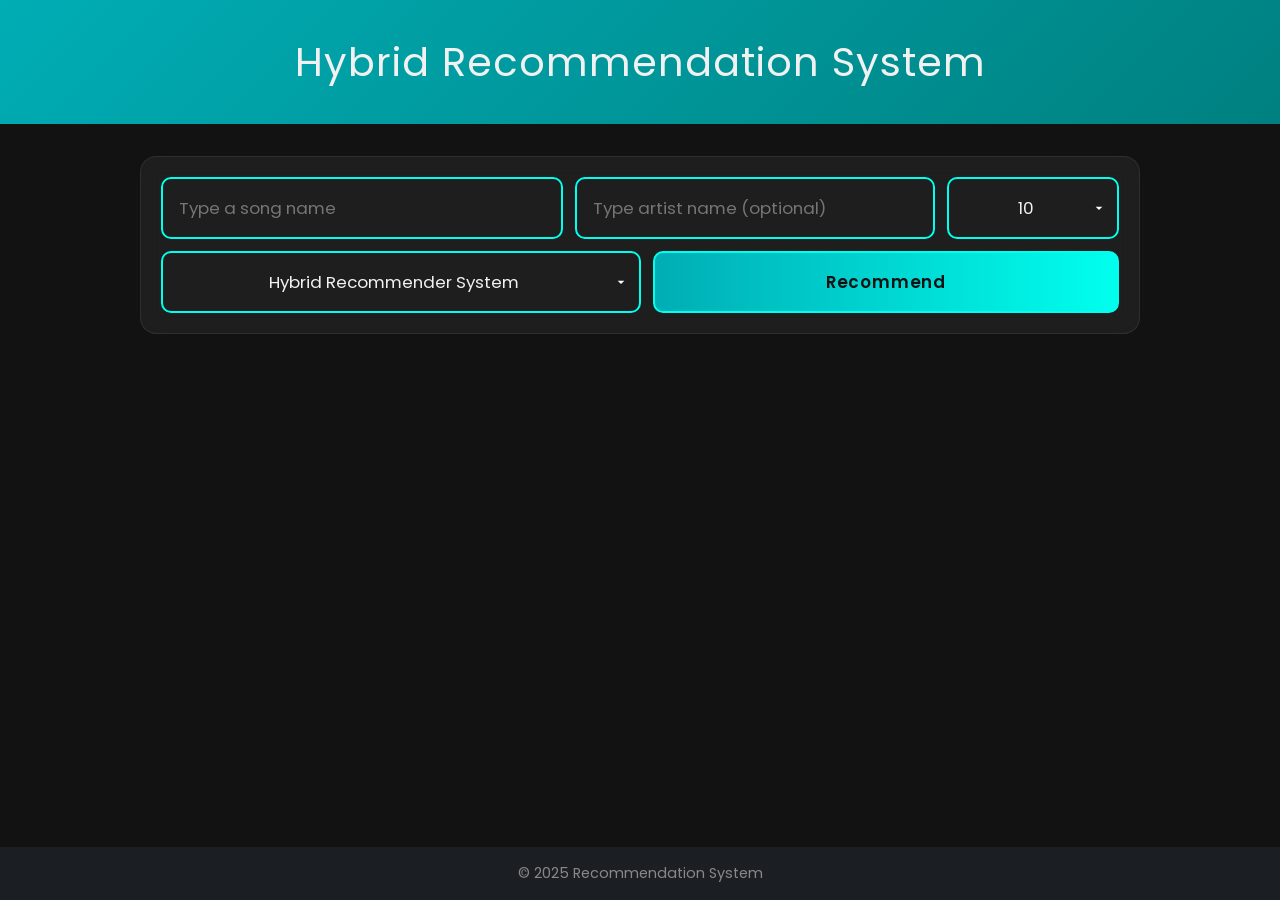
==== templates/index.html @ 408e4815 "Initial commit" ====
<!DOCTYPE html>
<html lang="en">
<head>
  <meta charset="UTF-8" />
  <meta name="viewport" content="width=device-width, initial-scale=1" />
  <title>Recommendations</title>
  <link href="https://fonts.googleapis.com/css2?family=Poppins:wght@400;500;600&display=swap" rel="stylesheet" />
  <style>
    * {
      margin: 0;
      padding: 0;
      box-sizing: border-box;
    }

    body {
      font-family: 'Poppins', sans-serif;
      background: #121212;
      color: #F1F1F1;
      display: flex;
      flex-direction: column;
      min-height: 100vh;
    }

    header {
      background: linear-gradient(135deg, #00ADB5, #008080);
      padding: 2rem;
      text-align: center;
      font-size: 2.5rem;
      color: #F1F1F1;
      letter-spacing: 1px;
      user-select: none;
    }

    main {
      flex: 1;
      padding: 2rem;
      display: flex;
      flex-direction: column;
      align-items: center;
    }

    #controls {
      width: 100%;
      max-width: 1000px;
      display: flex;
      flex-wrap: wrap;
      gap: 12px;
      margin-bottom: 2rem;
      background: rgba(255, 255, 255, 0.05);
      backdrop-filter: blur(10px);
      border-radius: 16px;
      padding: 20px;
      border: 1px solid rgba(255, 255, 255, 0.08);
    }

    input,
    select,
    button {
      padding: 16px;
      font-size: 1.05rem;
      border-radius: 10px;
      border: 2px solid #00FFEE;
      background: #1E1E1E;
      color: #F1F1F1;
      font-family: 'Poppins', sans-serif;
      transition: all 0.3s ease;
      outline: none;
      cursor: pointer;
    }

    #songInput {
      flex: 3;
    }

    #artistInput {
      flex: 2;
    }

    #kValue,
    #filtering {
      flex: 1;
      text-align: center;
    }

    button {
      flex: 1;
      background: linear-gradient(to right, #00ADB5, #00FFEE);
      color: #121212;
      font-weight: 600;
      letter-spacing: 0.8px;
      border-color: #00FFEE;
    }

    button:hover {
      background: linear-gradient(to right, #00FFEE, #00ADB5);
      transform: scale(1.04);
    }

    input:focus,
    select:focus,
    button:focus {
      border-color: #00FFE0;
      background-color: #2A2A2A;
    }

    select {
      background-image: url("data:image/svg+xml,%3Csvg fill='white' height='20' viewBox='0 0 24 24' width='20' xmlns='http://www.w3.org/2000/svg'%3E%3Cpath d='M7 10l5 5 5-5z'/%3E%3C/svg%3E");
      background-repeat: no-repeat;
      background-position: right 10px center;
      background-size: 16px 16px;
      padding-right: 30px;
      appearance: none;
      -webkit-appearance: none;
      -moz-appearance: none;
    }

    #output {
      width: 100%;
      max-width: 900px;
      display: flex;
      flex-direction: column;
      gap: 20px;
      padding: 0 20px;
    }

    .song-block {
      background: #1E272E;
      padding: 1.5rem;
      width: 100%;
      border-left: 6px solid #00ADB5;
      border-radius: 10px;
    }

    .song-block h2 {
      font-size: 1.4rem;
      margin-bottom: 0.5rem;
      color: #00FFEE;
    }

    .song-block p {
      font-size: 1.1rem;
      margin: 0.3rem 0;
    }

    audio {
      width: 100%;
      margin-top: 0.8rem;
      border-radius: 8px;
      outline: none;
    }

    .section-title {
      font-size: 1.3rem;
      color: #00FFEE;
      letter-spacing: 1px;
      margin-bottom: 1rem;
      margin-top: 1rem;
      text-align: center;
    }

    .error {
      text-align: center;
      color: #FF3F34;
      margin-top: 1rem;
    }

    footer {
      padding: 1rem;
      text-align: center;
      background: #1B1F23;
      color: #888;
      font-size: 0.9rem;
      user-select: none;
    }

    @media (max-width: 600px) {
      #controls {
        flex-direction: column;
      }

      button,
      #songInput,
      #artistInput,
      #kValue,
      #filtering {
        width: 100%;
        flex: unset;
      }

      #output {
        padding: 0 10px;
      }
    }
  </style>
</head>
<body>
  <header>Hybrid Recommendation System</header>
  <main>
    <div id="controls">
      <input id="songInput" type="text" placeholder="Type a song name" autocomplete="off" spellcheck="false" />
      <input id="artistInput" type="text" placeholder="Type artist name (optional)" autocomplete="off" spellcheck="false" />
      <select id="kValue" title="Number of recommendations">
        <option value="5">5</option>
        <option value="10" selected>10</option>
        <option value="15">15</option>
        <option value="20">20</option>
      </select>
      <select id="filtering" title="Filtering method">
        <option value="content">Content-Based Filtering</option>
        <option value="collab">Collaborative Filtering</option>
        <option value="hybrid" selected >Hybrid Recommender System</option>
      </select>
      <button onclick="getRecs()">Recommend</button>
    </div>

    <div id="output"></div>
  </main>
  <footer>© 2025 Recommendation System</footer>

  <script>
    function setupSingleAudioPlay() {
      const audios = document.querySelectorAll('audio');
      audios.forEach(audio => {
        audio.addEventListener('play', () => {
          audios.forEach(other => {
            if (other !== audio) {
              other.pause();
              other.currentTime = 0;
            }
          });
        });
      });
    }

    async function getRecs() {
      const name = document.getElementById('songInput').value.trim();
      const artist = document.getElementById('artistInput').value.trim();
      const k = parseInt(document.getElementById('kValue').value);
      const filtering = document.getElementById('filtering').value;
      const out = document.getElementById('output');
      out.innerHTML = '';

      if (!name) {
        out.innerHTML = '<p class="error">Please enter a song name.</p>';
        return;
      }

      try {
        const res = await fetch('/recommend', {
          method: 'POST',
          headers: { 'Content-Type': 'application/json' },
          body: JSON.stringify({ song_name: name, artist_name: artist, k, filtering })
        });

        if (!res.ok) {
          const err = await res.json();
          out.innerHTML = `<p class="error">${err.error}</p>`;
          return;
        }

        const arr = await res.json();

        if (!arr.length) {
          out.innerHTML = '<p class="error">No recommendations found</p>';
          return;
        }

        const current = arr[0];
        const recommendations = arr.slice(1);

        const nowPlaying = document.createElement('div');
        nowPlaying.className = 'song-block';
        nowPlaying.innerHTML = `
          <h2>Now Playing</h2>
          <p><strong>${current.name}</strong> — ${current.artist}</p>
          ${
            current.spotify_preview_url
              ? `<audio controls src="${current.spotify_preview_url}"></audio>`
              : `<p><em>No preview available</em></p>`
          }
        `;
        out.appendChild(nowPlaying);

        if (!document.querySelector('.section-title')) {
        const title = document.createElement('p');
        title.className = 'section-title';
        title.textContent = 'You May Also Like';
        out.appendChild(title);
      }


        recommendations.forEach((s, i) => {
          const div = document.createElement('div');
          div.className = 'song-block';
          div.innerHTML = `
            <p><strong>${i + 1}. ${s.name}</strong> — ${s.artist}</p>
            ${
              s.spotify_preview_url
                ? `<audio controls src="${s.spotify_preview_url}"></audio>`
                : `<p><em>No preview available</em></p>`
            }
          `;
          out.appendChild(div);
        });

        setupSingleAudioPlay();
        window.scrollTo({ top: 200, behavior: 'smooth' });
      } catch (err) {
        out.innerHTML = `<p class="error">Error: ${err.message}</p>`;
      }
    }
  </script>
</body>
</html>
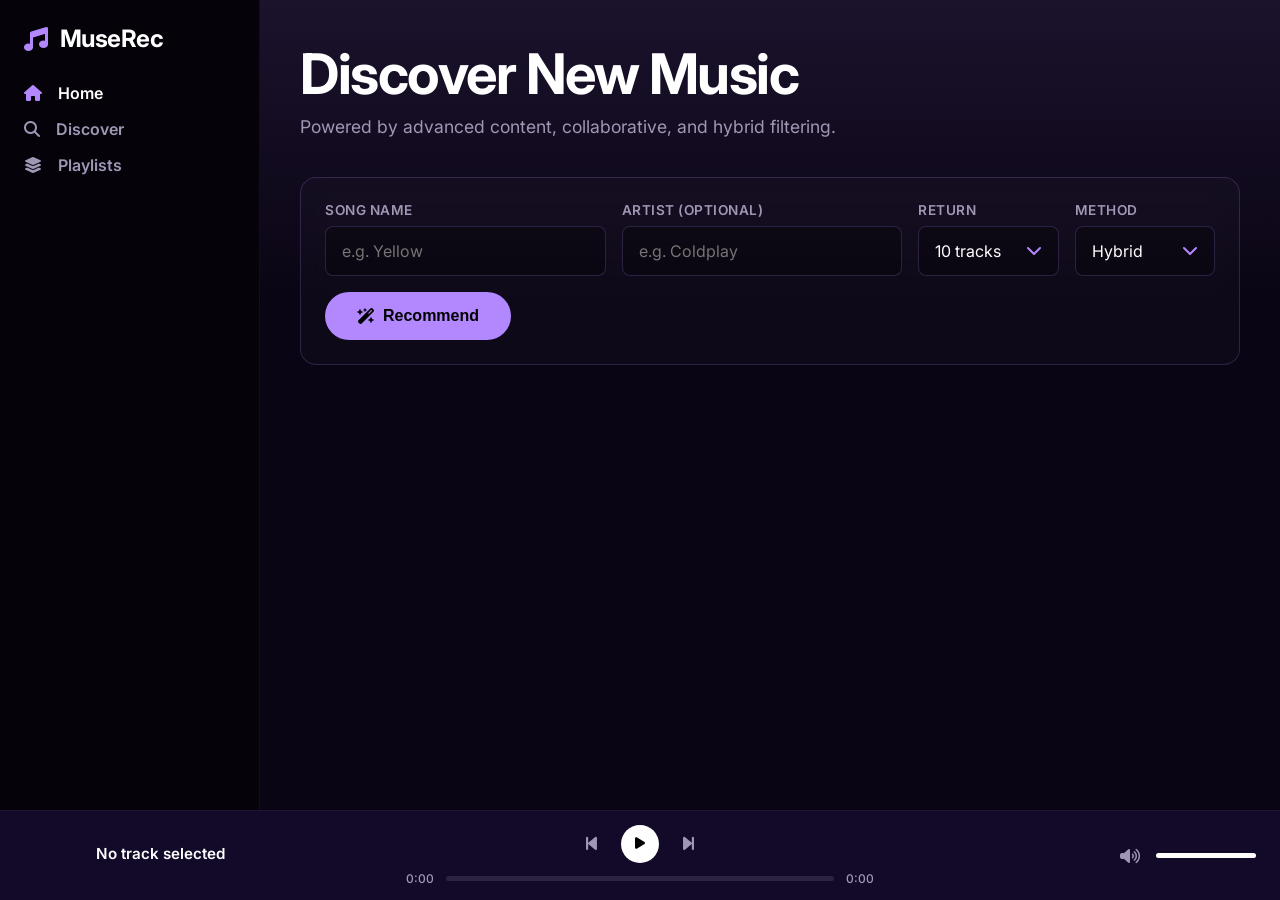
==== commit be15c776: "initial commit" ====
--- a/templates/index.html
+++ b/templates/index.html
@@ -1,11 +1,26 @@
 <!DOCTYPE html>
 <html lang="en">
+
 <head>
   <meta charset="UTF-8" />
   <meta name="viewport" content="width=device-width, initial-scale=1" />
-  <title>Recommendations</title>
-  <link href="https://fonts.googleapis.com/css2?family=Poppins:wght@400;500;600&display=swap" rel="stylesheet" />
+  <title>Music Recommender</title>
+  <link href="https://fonts.googleapis.com/css2?family=Inter:wght@400;500;600;700&display=swap" rel="stylesheet" />
+  <link rel="stylesheet" href="https://cdnjs.cloudflare.com/ajax/libs/font-awesome/6.4.0/css/all.min.css" />
   <style>
+    :root {
+      --bg-main: #0a0514;
+      --bg-sidebar: #05020a;
+      --bg-player: #130a2a;
+      --bg-card: rgba(255, 255, 255, 0.03);
+      --bg-card-hover: rgba(255, 255, 255, 0.08);
+      --accent: #b388ff;
+      --accent-hover: #d0bfff;
+      --text-main: #ffffff;
+      --text-muted: #a097b5;
+      --border-color: rgba(179, 136, 255, 0.2);
+    }
+
     * {
       margin: 0;
       padding: 0;
@@ -13,302 +28,1140 @@
     }
 
     body {
-      font-family: 'Poppins', sans-serif;
-      background: #121212;
-      color: #F1F1F1;
+      font-family: 'Inter', sans-serif;
+      background: var(--bg-main);
+      color: var(--text-main);
       display: flex;
       flex-direction: column;
-      min-height: 100vh;
-    }
-
-    header {
-      background: linear-gradient(135deg, #00ADB5, #008080);
-      padding: 2rem;
-      text-align: center;
-      font-size: 2.5rem;
-      color: #F1F1F1;
-      letter-spacing: 1px;
-      user-select: none;
-    }
-
-    main {
+      height: 100vh;
+      overflow: hidden;
+    }
+
+    .app-container {
+      display: flex;
       flex: 1;
-      padding: 2rem;
+      overflow: hidden;
+      height: calc(100vh - 90px);
+    }
+
+    /* Sidebar */
+    .sidebar {
+      width: 260px;
+      background: var(--bg-sidebar);
+      padding: 24px;
       display: flex;
       flex-direction: column;
-      align-items: center;
-    }
-
-    #controls {
-      width: 100%;
-      max-width: 1000px;
+      gap: 30px;
+      border-right: 1px solid rgba(255, 255, 255, 0.05);
+    }
+
+    .logo {
+      font-size: 1.5rem;
+      font-weight: 700;
+      color: var(--text-main);
+      display: flex;
+      align-items: center;
+      gap: 12px;
+      letter-spacing: -0.5px;
+    }
+
+    .logo i {
+      color: var(--accent);
+    }
+
+    .nav-links {
+      display: flex;
+      flex-direction: column;
+      gap: 16px;
+    }
+
+    .nav-item {
+      display: flex;
+      align-items: center;
+      gap: 16px;
+      color: var(--text-muted);
+      font-size: 1rem;
+      font-weight: 600;
+      cursor: pointer;
+      transition: all 0.3s;
+      text-decoration: none;
+    }
+
+    .nav-item:hover,
+    .nav-item.active {
+      color: var(--text-main);
+    }
+
+    .nav-item.active i {
+      color: var(--accent);
+    }
+
+    /* Main Content */
+    .main-content {
+      flex: 1;
+      overflow-y: auto;
+      padding: 0;
+      background: linear-gradient(180deg, rgba(179, 136, 255, 0.1) 0%, var(--bg-main) 300px);
+      position: relative;
+    }
+
+    /* Custom Scrollbar for Main Content */
+    .main-content::-webkit-scrollbar {
+      width: 8px;
+    }
+
+    .main-content::-webkit-scrollbar-track {
+      background: var(--bg-main);
+    }
+
+    .main-content::-webkit-scrollbar-thumb {
+      background: rgba(255, 255, 255, 0.1);
+      border-radius: 4px;
+    }
+
+    .main-content::-webkit-scrollbar-thumb:hover {
+      background: rgba(255, 255, 255, 0.2);
+    }
+
+    .header-bg {
+      padding: 40px 40px 20px 40px;
+    }
+
+    .title-section h1 {
+      font-size: 3.5rem;
+      font-weight: 700;
+      margin-bottom: 8px;
+      letter-spacing: -1.5px;
+    }
+
+    .title-section p {
+      color: var(--text-muted);
+      font-size: 1.1rem;
+    }
+
+    /* Search Controls */
+    .controls-container {
       display: flex;
       flex-wrap: wrap;
-      gap: 12px;
-      margin-bottom: 2rem;
-      background: rgba(255, 255, 255, 0.05);
+      gap: 16px;
+      margin: 20px 40px 40px 40px;
+      background: rgba(255, 255, 255, 0.02);
+      padding: 24px;
+      border-radius: 16px;
+      border: 1px solid var(--border-color);
       backdrop-filter: blur(10px);
-      border-radius: 16px;
-      padding: 20px;
-      border: 1px solid rgba(255, 255, 255, 0.08);
+      align-items: flex-end;
+    }
+
+    .input-group {
+      display: flex;
+      flex-direction: column;
+      gap: 8px;
+    }
+
+    .input-group label {
+      font-size: 0.85rem;
+      font-weight: 600;
+      color: var(--text-muted);
+      text-transform: uppercase;
+      letter-spacing: 0.5px;
+    }
+
+    .input-group.flex-2 {
+      flex: 2;
+      min-width: 200px;
+    }
+
+    .input-group.flex-1 {
+      flex: 1;
+      min-width: 120px;
     }
 
     input,
-    select,
-    button {
-      padding: 16px;
-      font-size: 1.05rem;
-      border-radius: 10px;
-      border: 2px solid #00FFEE;
-      background: #1E1E1E;
-      color: #F1F1F1;
-      font-family: 'Poppins', sans-serif;
+    select {
+      background: rgba(0, 0, 0, 0.3);
+      border: 1px solid var(--border-color);
+      color: var(--text-main);
+      padding: 14px 16px;
+      border-radius: 8px;
+      font-family: inherit;
+      font-size: 1rem;
       transition: all 0.3s ease;
       outline: none;
+      width: 100%;
+    }
+
+    input:focus,
+    select:focus {
+      border-color: var(--accent);
+      background: rgba(0, 0, 0, 0.5);
+      box-shadow: 0 0 0 2px rgba(179, 136, 255, 0.2);
+    }
+
+    select {
+      appearance: none;
+      background-image: url("data:image/svg+xml,%3Csvg xmlns='http://www.w3.org/2000/svg' width='24' height='24' viewBox='0 0 24 24' fill='none' stroke='%23b388ff' stroke-width='2' stroke-linecap='round' stroke-linejoin='round'%3E%3Cpolyline points='6 9 12 15 18 9'%3E%3C/polyline%3E%3C/svg%3E");
+      background-repeat: no-repeat;
+      background-position: right 12px center;
+      padding-right: 40px;
       cursor: pointer;
     }
 
-    #songInput {
-      flex: 3;
-    }
-
-    #artistInput {
-      flex: 2;
-    }
-
-    #kValue,
-    #filtering {
+    option {
+      background: var(--bg-main);
+      color: var(--text-main);
+    }
+
+    button.recommend-btn {
+      background: var(--accent);
+      color: #000;
+      border: none;
+      padding: 14px 32px;
+      border-radius: 30px;
+      font-size: 1rem;
+      font-weight: 700;
+      cursor: pointer;
+      transition: all 0.3s ease;
+      height: 48px;
+      display: flex;
+      align-items: center;
+      gap: 8px;
+      white-space: nowrap;
+    }
+
+    button.recommend-btn:hover {
+      background: var(--accent-hover);
+      transform: scale(1.04);
+      box-shadow: 0 4px 15px rgba(179, 136, 255, 0.4);
+    }
+
+    /* Loading Overlay */
+    .loading-container {
+      margin: 40px;
+      display: none;
+      flex-direction: column;
+      align-items: center;
+      gap: 30px;
+      padding: 60px 0;
+    }
+
+    .spinner {
+      width: 60px;
+      height: 60px;
+      border: 4px solid rgba(179, 136, 255, 0.1);
+      border-radius: 50%;
+      border-top-color: var(--accent);
+      animation: spin 1s ease-in-out infinite;
+    }
+
+    @keyframes spin {
+      to {
+        transform: rotate(360deg);
+      }
+    }
+
+    .steps-wrapper {
+      display: flex;
+      flex-direction: column;
+      gap: 16px;
+      width: 320px;
+    }
+
+    .step {
+      display: flex;
+      align-items: center;
+      gap: 16px;
+      color: var(--text-muted);
+      font-size: 1.1rem;
+      font-weight: 500;
+      opacity: 0.4;
+      transition: all 0.4s ease;
+    }
+
+    .step.active {
+      color: var(--accent);
+      opacity: 1;
+      transform: scale(1.05) translateX(10px);
+    }
+
+    .step.completed {
+      color: var(--text-main);
+      opacity: 1;
+    }
+
+    .step i {
+      font-size: 1.2rem;
+      width: 24px;
+      text-align: center;
+    }
+
+    .step.completed i::before {
+      content: "\f058";
+      /* Check circle */
+      font-family: "Font Awesome 6 Free";
+      font-weight: 900;
+      color: #1ed760;
+      /* Green check */
+    }
+
+    /* Results Area */
+    .results-container {
+      padding: 0 40px 60px 40px;
+      display: none;
+      animation: fadeIn 0.6s ease-out;
+    }
+
+    @keyframes fadeIn {
+      from {
+        opacity: 0;
+        transform: translateY(20px);
+      }
+
+      to {
+        opacity: 1;
+        transform: translateY(0);
+      }
+    }
+
+    .section-header {
+      font-size: 1.5rem;
+      font-weight: 700;
+      margin-bottom: 24px;
+      margin-top: 48px;
+      color: var(--text-main);
+      letter-spacing: -0.5px;
+    }
+
+    .section-header:first-child {
+      margin-top: 0;
+    }
+
+    .now-playing-card {
+      display: flex;
+      background: linear-gradient(135deg, rgba(255, 255, 255, 0.05), rgba(255, 255, 255, 0.01));
+      border-radius: 12px;
+      padding: 24px;
+      gap: 24px;
+      align-items: center;
+      border: 1px solid var(--border-color);
+      transition: background 0.3s;
+      position: relative;
+      overflow: hidden;
+    }
+
+    .now-playing-card::before {
+      content: '';
+      position: absolute;
+      top: 0;
+      left: 0;
+      right: 0;
+      bottom: 0;
+      background: radial-gradient(circle at top right, rgba(179, 136, 255, 0.1), transparent 50%);
+      pointer-events: none;
+    }
+
+    .now-playing-card:hover {
+      background: linear-gradient(135deg, rgba(255, 255, 255, 0.08), rgba(255, 255, 255, 0.02));
+    }
+
+    .np-art {
+      width: 160px;
+      height: 160px;
+      border-radius: 8px;
+      object-fit: cover;
+      box-shadow: 0 12px 30px rgba(0, 0, 0, 0.6);
+    }
+
+    .np-info {
       flex: 1;
-      text-align: center;
-    }
-
-    button {
+      display: flex;
+      flex-direction: column;
+      gap: 8px;
+      z-index: 1;
+    }
+
+    .np-title {
+      font-size: 2.5rem;
+      font-weight: 700;
+      letter-spacing: -1px;
+    }
+
+    .np-artist {
+      font-size: 1.2rem;
+      color: var(--text-muted);
+      font-weight: 500;
+    }
+
+    .play-circle {
+      width: 56px;
+      height: 56px;
+      border-radius: 50%;
+      background: var(--accent);
+      color: #000;
+      display: flex;
+      align-items: center;
+      justify-content: center;
+      font-size: 1.3rem;
+      cursor: pointer;
+      transition: all 0.3s;
+      border: none;
+      z-index: 1;
+      box-shadow: 0 8px 20px rgba(179, 136, 255, 0.3);
+    }
+
+    .play-circle:hover {
+      transform: scale(1.08);
+      background: var(--accent-hover);
+    }
+
+    /* Grid */
+    .recommendations-grid {
+      display: grid;
+      grid-template-columns: repeat(auto-fill, minmax(200px, 1fr));
+      gap: 24px;
+    }
+
+    .track-card {
+      background: var(--bg-card);
+      padding: 16px;
+      border-radius: 12px;
+      transition: background 0.3s ease;
+      cursor: pointer;
+    }
+
+    .track-card:hover {
+      background: var(--bg-card-hover);
+    }
+
+    .track-art-wrapper {
+      width: 100%;
+      aspect-ratio: 1;
+      border-radius: 8px;
+      margin-bottom: 16px;
+      overflow: hidden;
+      position: relative;
+      box-shadow: 0 8px 16px rgba(0, 0, 0, 0.4);
+    }
+
+    .track-art {
+      width: 100%;
+      height: 100%;
+      object-fit: cover;
+      transition: transform 0.4s ease;
+    }
+
+    .track-card:hover .track-art {
+      transform: scale(1.05);
+    }
+
+    .card-play-btn {
+      position: absolute;
+      bottom: 8px;
+      right: 8px;
+      width: 48px;
+      height: 48px;
+      border-radius: 50%;
+      background: var(--accent);
+      color: #000;
+      display: flex;
+      align-items: center;
+      justify-content: center;
+      font-size: 1.2rem;
+      cursor: pointer;
+      opacity: 0;
+      transform: translateY(15px);
+      transition: all 0.3s ease;
+      box-shadow: 0 6px 16px rgba(0, 0, 0, 0.4);
+      border: none;
+    }
+
+    .track-card:hover .card-play-btn {
+      opacity: 1;
+      transform: translateY(0);
+    }
+
+    .card-play-btn:hover {
+      transform: scale(1.08) !important;
+      background: var(--accent-hover);
+    }
+
+    .track-title {
+      font-weight: 600;
+      font-size: 1rem;
+      margin-bottom: 6px;
+      white-space: nowrap;
+      overflow: hidden;
+      text-overflow: ellipsis;
+      color: var(--text-main);
+    }
+
+    .track-artist {
+      font-size: 0.9rem;
+      color: var(--text-muted);
+      white-space: nowrap;
+      overflow: hidden;
+      text-overflow: ellipsis;
+    }
+
+    /* Bottom Player */
+    .player-bar {
+      height: 90px;
+      background: var(--bg-player);
+      border-top: 1px solid rgba(255, 255, 255, 0.05);
+      display: flex;
+      align-items: center;
+      padding: 0 24px;
+      justify-content: space-between;
+      z-index: 100;
+    }
+
+    .player-left {
+      display: flex;
+      align-items: center;
+      gap: 16px;
+      width: 30%;
+      min-width: 180px;
+    }
+
+    .player-art {
+      width: 56px;
+      height: 56px;
+      border-radius: 6px;
+      object-fit: cover;
+      background: var(--bg-card);
+      box-shadow: 0 4px 10px rgba(0, 0, 0, 0.5);
+    }
+
+    .player-info {
+      display: flex;
+      flex-direction: column;
+      overflow: hidden;
+      gap: 4px;
+    }
+
+    .player-title {
+      font-size: 0.95rem;
+      font-weight: 600;
+      white-space: nowrap;
+      overflow: hidden;
+      text-overflow: ellipsis;
+      color: var(--text-main);
+    }
+
+    .player-artist {
+      font-size: 0.8rem;
+      color: var(--text-muted);
+      white-space: nowrap;
+      overflow: hidden;
+      text-overflow: ellipsis;
+    }
+
+    .player-center {
       flex: 1;
-      background: linear-gradient(to right, #00ADB5, #00FFEE);
-      color: #121212;
-      font-weight: 600;
-      letter-spacing: 0.8px;
-      border-color: #00FFEE;
-    }
-
-    button:hover {
-      background: linear-gradient(to right, #00FFEE, #00ADB5);
-      transform: scale(1.04);
-    }
-
-    input:focus,
-    select:focus,
-    button:focus {
-      border-color: #00FFE0;
-      background-color: #2A2A2A;
-    }
-
-    select {
-      background-image: url("data:image/svg+xml,%3Csvg fill='white' height='20' viewBox='0 0 24 24' width='20' xmlns='http://www.w3.org/2000/svg'%3E%3Cpath d='M7 10l5 5 5-5z'/%3E%3C/svg%3E");
-      background-repeat: no-repeat;
-      background-position: right 10px center;
-      background-size: 16px 16px;
-      padding-right: 30px;
-      appearance: none;
-      -webkit-appearance: none;
-      -moz-appearance: none;
-    }
-
-    #output {
+      display: flex;
+      flex-direction: column;
+      align-items: center;
+      max-width: 650px;
+      gap: 8px;
+    }
+
+    .player-controls-main {
+      display: flex;
+      align-items: center;
+      gap: 24px;
+    }
+
+    .ctrl-btn {
+      background: none;
+      border: none;
+      color: var(--text-muted);
+      font-size: 1.1rem;
+      cursor: pointer;
+      transition: color 0.2s;
+    }
+
+    .ctrl-btn:hover {
+      color: var(--text-main);
+    }
+
+    .play-pause-btn {
+      width: 38px;
+      height: 38px;
+      border-radius: 50%;
+      background: var(--text-main);
+      color: #000;
+      display: flex;
+      align-items: center;
+      justify-content: center;
+      cursor: pointer;
+      transition: transform 0.2s;
+      border: none;
+    }
+
+    .play-pause-btn:hover {
+      transform: scale(1.05);
+    }
+
+    .progress-container {
       width: 100%;
-      max-width: 900px;
-      display: flex;
-      flex-direction: column;
-      gap: 20px;
-      padding: 0 20px;
-    }
-
-    .song-block {
-      background: #1E272E;
-      padding: 1.5rem;
+      display: flex;
+      align-items: center;
+      gap: 12px;
+    }
+
+    .time {
+      font-size: 0.75rem;
+      color: var(--text-muted);
+      min-width: 40px;
+      font-weight: 500;
+    }
+
+    .time-left {
+      text-align: right;
+    }
+
+    .progress-bar-bg {
+      flex: 1;
+      height: 5px;
+      background: rgba(255, 255, 255, 0.1);
+      border-radius: 3px;
+      cursor: pointer;
+      position: relative;
+    }
+
+    .progress-bar-bg:hover .progress-bar-fill {
+      background: var(--accent);
+    }
+
+    .progress-bar-fill {
+      height: 100%;
+      background: var(--text-main);
+      width: 0%;
+      border-radius: 3px;
+      transition: width 0.1s linear, background 0.2s;
+    }
+
+    .player-right {
+      width: 30%;
+      display: flex;
+      justify-content: flex-end;
+      align-items: center;
+      gap: 16px;
+      color: var(--text-muted);
+    }
+
+    .volume-bar-bg {
+      width: 100px;
+      height: 5px;
+      background: rgba(255, 255, 255, 0.1);
+      border-radius: 3px;
+      cursor: pointer;
+    }
+
+    .volume-bar-fill {
+      height: 100%;
+      background: var(--text-main);
       width: 100%;
-      border-left: 6px solid #00ADB5;
-      border-radius: 10px;
-    }
-
-    .song-block h2 {
-      font-size: 1.4rem;
-      margin-bottom: 0.5rem;
-      color: #00FFEE;
-    }
-
-    .song-block p {
-      font-size: 1.1rem;
-      margin: 0.3rem 0;
-    }
-
-    audio {
-      width: 100%;
-      margin-top: 0.8rem;
+      border-radius: 3px;
+    }
+
+    .error-msg {
+      color: #ff5252;
+      background: rgba(255, 82, 82, 0.1);
+      padding: 12px 16px;
       border-radius: 8px;
-      outline: none;
-    }
-
-    .section-title {
-      font-size: 1.3rem;
-      color: #00FFEE;
-      letter-spacing: 1px;
-      margin-bottom: 1rem;
-      margin-top: 1rem;
-      text-align: center;
-    }
-
-    .error {
-      text-align: center;
-      color: #FF3F34;
-      margin-top: 1rem;
-    }
-
-    footer {
-      padding: 1rem;
-      text-align: center;
-      background: #1B1F23;
-      color: #888;
-      font-size: 0.9rem;
-      user-select: none;
+      margin-top: 16px;
+      display: none;
+      border: 1px solid rgba(255, 82, 82, 0.3);
+      font-weight: 500;
+    }
+
+    /* Responsive */
+    @media (max-width: 900px) {
+      .app-container {
+        flex-direction: column;
+        height: auto;
+      }
+
+      .sidebar {
+        width: 100%;
+        height: auto;
+        padding: 16px 24px;
+        flex-direction: row;
+        justify-content: space-between;
+        align-items: center;
+        border-right: none;
+        border-bottom: 1px solid rgba(255, 255, 255, 0.05);
+      }
+
+      .nav-links {
+        flex-direction: row;
+        gap: 24px;
+      }
+
+      .player-bar {
+        position: fixed;
+        bottom: 0;
+        left: 0;
+        right: 0;
+        padding: 0 16px;
+      }
+
+      .main-content {
+        padding-bottom: 120px;
+      }
+
+      .player-right {
+        display: none;
+      }
+
+      .controls-container {
+        flex-direction: column;
+        align-items: stretch;
+      }
+
+      .input-group.flex-2,
+      .input-group.flex-1 {
+        flex: unset;
+      }
     }
 
     @media (max-width: 600px) {
-      #controls {
+      .now-playing-card {
         flex-direction: column;
-      }
-
-      button,
-      #songInput,
-      #artistInput,
-      #kValue,
-      #filtering {
-        width: 100%;
-        flex: unset;
-      }
-
-      #output {
-        padding: 0 10px;
+        text-align: center;
+      }
+
+      .play-circle {
+        margin-top: 10px;
+      }
+
+      .title-section h1 {
+        font-size: 2.5rem;
       }
     }
   </style>
 </head>
+
 <body>
-  <header>Hybrid Recommendation System</header>
-  <main>
-    <div id="controls">
-      <input id="songInput" type="text" placeholder="Type a song name" autocomplete="off" spellcheck="false" />
-      <input id="artistInput" type="text" placeholder="Type artist name (optional)" autocomplete="off" spellcheck="false" />
-      <select id="kValue" title="Number of recommendations">
-        <option value="5">5</option>
-        <option value="10" selected>10</option>
-        <option value="15">15</option>
-        <option value="20">20</option>
-      </select>
-      <select id="filtering" title="Filtering method">
-        <option value="content">Content-Based Filtering</option>
-        <option value="collab">Collaborative Filtering</option>
-        <option value="hybrid" selected >Hybrid Recommender System</option>
-      </select>
-      <button onclick="getRecs()">Recommend</button>
+
+  <div class="app-container">
+    <!-- Sidebar -->
+    <nav class="sidebar">
+      <div class="logo">
+        <i class="fa-solid fa-music"></i>
+        <span>MuseRec</span>
+      </div>
+      <div class="nav-links">
+        <a href="#" class="nav-item active"><i class="fa-solid fa-house"></i> Home</a>
+        <a href="#" class="nav-item"><i class="fa-solid fa-magnifying-glass"></i> Discover</a>
+        <a href="#" class="nav-item"><i class="fa-solid fa-layer-group"></i> Playlists</a>
+      </div>
+    </nav>
+
+    <!-- Main Content -->
+    <main class="main-content">
+      <div class="header-bg">
+        <div class="title-section">
+          <h1>Discover New Music</h1>
+          <p>Powered by advanced content, collaborative, and hybrid filtering.</p>
+        </div>
+      </div>
+
+      <div class="controls-container">
+        <div class="input-group flex-2">
+          <label for="songInput">Song Name</label>
+          <input id="songInput" type="text" placeholder="e.g. Yellow" autocomplete="off" spellcheck="false" />
+        </div>
+
+        <div class="input-group flex-2">
+          <label for="artistInput">Artist (Optional)</label>
+          <input id="artistInput" type="text" placeholder="e.g. Coldplay" autocomplete="off" spellcheck="false" />
+        </div>
+
+        <div class="input-group flex-1">
+          <label for="kValue">Return</label>
+          <select id="kValue">
+            <option value="5">5 tracks</option>
+            <option value="10" selected>10 tracks</option>
+            <option value="15">15 tracks</option>
+            <option value="20">20 tracks</option>
+          </select>
+        </div>
+
+        <div class="input-group flex-1">
+          <label for="filtering">Method</label>
+          <select id="filtering">
+            <option value="content">Content-Based</option>
+            <option value="collab">Collaborative</option>
+            <option value="hybrid" selected>Hybrid</option>
+          </select>
+        </div>
+
+        <button class="recommend-btn" onclick="startRecommendation()">
+          <i class="fa-solid fa-wand-magic-sparkles"></i> Recommend
+        </button>
+
+        <div id="errorDisplay" class="error-msg" style="width: 100%;"></div>
+      </div>
+
+      <!-- Loading Overlay (5 steps) -->
+      <div id="loadingOverlay" class="loading-container">
+        <div class="spinner"></div>
+        <div class="steps-wrapper">
+          <div class="step" id="step1"><i class="fa-solid fa-circle-notch fa-spin"></i> Analyzing user taste...</div>
+          <div class="step" id="step2"><i class="fa-solid fa-circle-notch"></i> Scanning music database...</div>
+          <div class="step" id="step3"><i class="fa-solid fa-circle-notch"></i> Extracting audio features...</div>
+          <div class="step" id="step4"><i class="fa-solid fa-circle-notch"></i> Computing similarities...</div>
+          <div class="step" id="step5"><i class="fa-solid fa-circle-notch"></i> Finalizing recommendations...</div>
+        </div>
+      </div>
+
+      <!-- Results Area -->
+      <div id="resultsArea" class="results-container">
+        <!-- Now Playing -->
+        <h2 class="section-header">Based on your input</h2>
+        <div id="nowPlayingContainer"></div>
+
+        <!-- Recommendations Grid -->
+        <h2 class="section-header">Recommended Tracks</h2>
+        <div id="recommendationsGrid" class="recommendations-grid"></div>
+      </div>
+    </main>
+  </div>
+
+  <!-- Bottom Player -->
+  <div class="player-bar">
+    <div class="player-left">
+      <img id="playerArt" src="data:image/svg+xml;utf8,<svg xmlns='http://www.w3.org/2000/svg'></svg>" alt=""
+        class="player-art" style="opacity: 0;">
+      <div class="player-info">
+        <div id="playerTitle" class="player-title">No track selected</div>
+        <div id="playerArtist" class="player-artist"></div>
+      </div>
     </div>
 
-    <div id="output"></div>
-  </main>
-  <footer>© 2025 Recommendation System</footer>
+    <div class="player-center">
+      <div class="player-controls-main">
+        <button class="ctrl-btn"><i class="fa-solid fa-backward-step"></i></button>
+        <button id="mainPlayBtn" class="play-pause-btn" onclick="togglePlay()"><i class="fa-solid fa-play"></i></button>
+        <button class="ctrl-btn"><i class="fa-solid fa-forward-step"></i></button>
+      </div>
+      <div class="progress-container">
+        <span id="currentTime" class="time time-left">0:00</span>
+        <div class="progress-bar-bg" id="progressBarBg" onclick="seek(event)">
+          <div id="progressBarFill" class="progress-bar-fill"></div>
+        </div>
+        <span id="duration" class="time">0:00</span>
+      </div>
+    </div>
+
+    <div class="player-right">
+      <i class="fa-solid fa-volume-high"></i>
+      <div class="volume-bar-bg" id="volBarBg" onclick="setVolume(event)">
+        <div id="volBarFill" class="volume-bar-fill"></div>
+      </div>
+    </div>
+  </div>
+
+  <!-- Audio Element (hidden) -->
+  <audio id="audioPlayer"></audio>
 
   <script>
-    function setupSingleAudioPlay() {
-      const audios = document.querySelectorAll('audio');
-      audios.forEach(audio => {
-        audio.addEventListener('play', () => {
-          audios.forEach(other => {
-            if (other !== audio) {
-              other.pause();
-              other.currentTime = 0;
-            }
-          });
-        });
-      });
-    }
-
-    async function getRecs() {
+    // Audio Player State
+    const audio = document.getElementById('audioPlayer');
+    const mainPlayBtn = document.getElementById('mainPlayBtn');
+    const progressBarFill = document.getElementById('progressBarFill');
+    const currentTimeEl = document.getElementById('currentTime');
+    const durationEl = document.getElementById('duration');
+    const volBarFill = document.getElementById('volBarFill');
+
+    let currentPreviewUrl = null;
+
+    // Default placeholder artwork
+    const defaultArt = `data:image/svg+xml;utf8,<svg xmlns="http://www.w3.org/2000/svg" width="600" height="600" viewBox="0 0 600 600"><rect width="600" height="600" fill="%231a0e36"/><text x="50%" y="50%" dominant-baseline="middle" text-anchor="middle" font-size="200" fill="%23b388ff">🎵</text></svg>`;
+
+    // Audio Event Listeners
+    audio.addEventListener('timeupdate', () => {
+      if (audio.duration) {
+        const percent = (audio.currentTime / audio.duration) * 100;
+        progressBarFill.style.width = percent + '%';
+        currentTimeEl.textContent = formatTime(audio.currentTime);
+      }
+    });
+
+    audio.addEventListener('loadedmetadata', () => {
+      durationEl.textContent = formatTime(audio.duration);
+    });
+
+    audio.addEventListener('ended', () => {
+      mainPlayBtn.innerHTML = '<i class="fa-solid fa-play"></i>';
+      progressBarFill.style.width = '0%';
+      currentTimeEl.textContent = '0:00';
+    });
+
+    function formatTime(seconds) {
+      if (isNaN(seconds)) return '0:00';
+      const m = Math.floor(seconds / 60);
+      const s = Math.floor(seconds % 60);
+      return Math.floor(m) + ':' + (s < 10 ? '0' : '') + Math.floor(s);
+    }
+
+    function togglePlay() {
+      if (!audio.src || audio.src.includes(window.location.host) && audio.src.endsWith('/')) return;
+      if (audio.paused) {
+        audio.play();
+        mainPlayBtn.innerHTML = '<i class="fa-solid fa-pause"></i>';
+      } else {
+        audio.pause();
+        mainPlayBtn.innerHTML = '<i class="fa-solid fa-play"></i>';
+      }
+    }
+
+    function playTrack(previewUrl, title, artist, artUrl) {
+      if (!previewUrl) {
+        alert("Sorry, no audio preview available for this track.");
+        return;
+      }
+
+      // If same track, just toggle
+      if (currentPreviewUrl === previewUrl) {
+        togglePlay();
+        return;
+      }
+
+      currentPreviewUrl = previewUrl;
+      audio.src = previewUrl;
+
+      // Update UI 
+      document.getElementById('playerArt').src = artUrl || defaultArt;
+      document.getElementById('playerArt').style.opacity = '1';
+      document.getElementById('playerTitle').textContent = title;
+      document.getElementById('playerArtist').textContent = artist;
+
+      audio.play();
+      mainPlayBtn.innerHTML = '<i class="fa-solid fa-pause"></i>';
+    }
+
+    function seek(e) {
+      if (!audio.duration) return;
+      const rect = document.getElementById('progressBarBg').getBoundingClientRect();
+      const pos = (e.clientX - rect.left) / rect.width;
+      audio.currentTime = pos * audio.duration;
+    }
+
+    function setVolume(e) {
+      const rect = document.getElementById('volBarBg').getBoundingClientRect();
+      const pos = Math.max(0, Math.min(1, (e.clientX - rect.left) / rect.width));
+      audio.volume = pos;
+      volBarFill.style.width = (pos * 100) + '%';
+    }
+
+    // Initialize volume
+    audio.volume = 1;
+
+    // UI and Logic
+    async function fetchAlbumArt(songName, artistName) {
+      try {
+        const query = encodeURIComponent(songName + ' ' + artistName);
+        const response = await fetch('https://itunes.apple.com/search?term=' + query + '&media=music&limit=1');
+        const data = await response.json();
+        if (data.results && data.results.length > 0) {
+          return data.results[0].artworkUrl100.replace('100x100bb', '600x600bb');
+        }
+      } catch (e) {
+        console.error('Art fetch error:', e);
+      }
+      return defaultArt;
+    }
+
+    function delay(ms) {
+      return new Promise(resolve => setTimeout(resolve, ms));
+    }
+
+    async function runLoadingAnimation() {
+      const steps = [1, 2, 3, 4, 5];
+      for (let i = 1; i <= 5; i++) {
+        const el = document.getElementById('step' + i);
+        el.className = 'step active';
+        el.innerHTML = '<i class="fa-solid fa-circle-notch fa-spin"></i> ' + el.innerText.trim();
+
+        await delay(600 + Math.random() * 400); // Random delay between 600-1000ms
+
+        el.className = 'step completed';
+      }
+      await delay(400);
+    }
+
+    function resetLoadingSteps() {
+      const stepTexts = [
+        "Analyzing user taste...",
+        "Scanning music database...",
+        "Extracting audio features...",
+        "Computing similarities...",
+        "Finalizing recommendations..."
+      ];
+      for (let i = 1; i <= 5; i++) {
+        const el = document.getElementById('step' + i);
+        el.className = 'step';
+        el.innerHTML = '<i class="fa-solid fa-circle-notch"></i> ' + stepTexts[i - 1];
+      }
+    }
+
+    async function startRecommendation() {
       const name = document.getElementById('songInput').value.trim();
       const artist = document.getElementById('artistInput').value.trim();
       const k = parseInt(document.getElementById('kValue').value);
       const filtering = document.getElementById('filtering').value;
-      const out = document.getElementById('output');
-      out.innerHTML = '';
+
+      const errEl = document.getElementById('errorDisplay');
+      const resultsArea = document.getElementById('resultsArea');
+      const loadingOverlay = document.getElementById('loadingOverlay');
+      const nowPlayingContainer = document.getElementById('nowPlayingContainer');
+      const grid = document.getElementById('recommendationsGrid');
+
+      errEl.style.display = 'none';
 
       if (!name) {
-        out.innerHTML = '<p class="error">Please enter a song name.</p>';
+        errEl.textContent = 'Please enter a song name.';
+        errEl.style.display = 'block';
         return;
       }
 
+      // Hide results, show loading
+      resultsArea.style.display = 'none';
+      resetLoadingSteps();
+      loadingOverlay.style.display = 'flex';
+
       try {
-        const res = await fetch('/recommend', {
+        // Run animation concurrently with fetch, but wait for both
+        const fetchPromise = fetch('/recommend', {
           method: 'POST',
           headers: { 'Content-Type': 'application/json' },
           body: JSON.stringify({ song_name: name, artist_name: artist, k, filtering })
-        });
-
-        if (!res.ok) {
-          const err = await res.json();
-          out.innerHTML = `<p class="error">${err.error}</p>`;
+        }).then(res => res.json().then(data => ({ ok: res.ok, status: res.status, data })));
+
+        const [animResult, fetchResponse] = await Promise.all([
+          runLoadingAnimation(),
+          fetchPromise
+        ]);
+
+        loadingOverlay.style.display = 'none';
+
+        if (!fetchResponse.ok) {
+          errEl.textContent = fetchResponse.data.error || 'An error occurred';
+          errEl.style.display = 'block';
           return;
         }
 
-        const arr = await res.json();
-
-        if (!arr.length) {
-          out.innerHTML = '<p class="error">No recommendations found</p>';
+        const arr = fetchResponse.data;
+        if (!arr || !arr.length) {
+          errEl.textContent = 'No recommendations found for this track.';
+          errEl.style.display = 'block';
           return;
         }
 
+        // Build UI
         const current = arr[0];
         const recommendations = arr.slice(1);
 
-        const nowPlaying = document.createElement('div');
-        nowPlaying.className = 'song-block';
-        nowPlaying.innerHTML = `
-          <h2>Now Playing</h2>
-          <p><strong>${current.name}</strong> — ${current.artist}</p>
-          ${
-            current.spotify_preview_url
-              ? `<audio controls src="${current.spotify_preview_url}"></audio>`
-              : `<p><em>No preview available</em></p>`
+        nowPlayingContainer.innerHTML = '';
+        grid.innerHTML = '';
+
+        // Fetch Art for current song
+        const currArt = await fetchAlbumArt(current.name, current.artist);
+
+        const npCard = document.createElement('div');
+        npCard.className = 'now-playing-card';
+        npCard.innerHTML = `
+            <img src="${currArt}" alt="art" class="np-art" />
+            <div class="np-info">
+              <div class="np-title"></div>
+              <div class="np-artist"></div>
+            </div>
+            <button class="play-circle"><i class="fa-solid"></i></button>
+        `;
+
+        npCard.querySelector('.np-title').textContent = current.name;
+        npCard.querySelector('.np-artist').textContent = current.artist;
+        const playBtn = npCard.querySelector('.play-circle');
+        const icon = playBtn.querySelector('i');
+
+        if (current.spotify_preview_url) {
+          playBtn.title = "Play Preview";
+          icon.classList.add('fa-play');
+          playBtn.onclick = () => playTrack(current.spotify_preview_url, current.name, current.artist, currArt);
+        } else {
+          playBtn.title = "No Preview Available";
+          icon.classList.add('fa-volume-xmark');
+          playBtn.onclick = () => alert("Sorry, no preview for this track.");
+        }
+
+        nowPlayingContainer.appendChild(npCard);
+
+        // Display results area so layout is right
+        resultsArea.style.display = 'block';
+
+        // Fetch art for recommendations in parallel
+        const recPromises = recommendations.map(async (s) => {
+          const artUrl = await fetchAlbumArt(s.name, s.artist);
+          return { ...s, artUrl };
+        });
+
+        const recsWithArt = await Promise.all(recPromises);
+
+        recsWithArt.forEach(s => {
+          const card = document.createElement('div');
+          card.className = 'track-card';
+          card.innerHTML = `
+            <div class="track-art-wrapper">
+              <img src="${s.artUrl}" alt="" class="track-art">
+              <button class="card-play-btn"><i class="fa-solid"></i></button>
+            </div>
+            <div class="track-title" title=""></div>
+            <div class="track-artist" title=""></div>
+          `;
+
+          card.querySelector('.track-title').textContent = s.name;
+          card.querySelector('.track-title').title = s.name;
+          card.querySelector('.track-artist').textContent = s.artist;
+          card.querySelector('.track-artist').title = s.artist;
+
+          const btn = card.querySelector('.card-play-btn');
+          const iIcon = btn.querySelector('i');
+          if (s.spotify_preview_url) {
+            btn.title = "Play Preview";
+            iIcon.classList.add('fa-play');
+            btn.onclick = (e) => {
+              e.stopPropagation();
+              playTrack(s.spotify_preview_url, s.name, s.artist, s.artUrl);
+            };
+          } else {
+            btn.title = "No Preview Available";
+            iIcon.classList.add('fa-volume-xmark');
+            btn.onclick = (e) => {
+              e.stopPropagation();
+              alert("Sorry, no audio preview available.");
+            };
           }
-        `;
-        out.appendChild(nowPlaying);
-
-        if (!document.querySelector('.section-title')) {
-        const title = document.createElement('p');
-        title.className = 'section-title';
-        title.textContent = 'You May Also Like';
-        out.appendChild(title);
-      }
-
-
-        recommendations.forEach((s, i) => {
-          const div = document.createElement('div');
-          div.className = 'song-block';
-          div.innerHTML = `
-            <p><strong>${i + 1}. ${s.name}</strong> — ${s.artist}</p>
-            ${
-              s.spotify_preview_url
-                ? `<audio controls src="${s.spotify_preview_url}"></audio>`
-                : `<p><em>No preview available</em></p>`
-            }
-          `;
-          out.appendChild(div);
+          grid.appendChild(card);
         });
 
-        setupSingleAudioPlay();
-        window.scrollTo({ top: 200, behavior: 'smooth' });
       } catch (err) {
-        out.innerHTML = `<p class="error">Error: ${err.message}</p>`;
-      }
-    }
+        loadingOverlay.style.display = 'none';
+        errEl.textContent = 'Server error: ' + err.message;
+        errEl.style.display = 'block';
+      }
+    }
+
+    // Allow enter key to submit
+    document.getElementById('songInput').addEventListener('keypress', function (e) {
+      if (e.key === 'Enter') startRecommendation();
+    });
+    document.getElementById('artistInput').addEventListener('keypress', function (e) {
+      if (e.key === 'Enter') startRecommendation();
+    });
   </script>
 </body>
-</html>
+
+</html>
